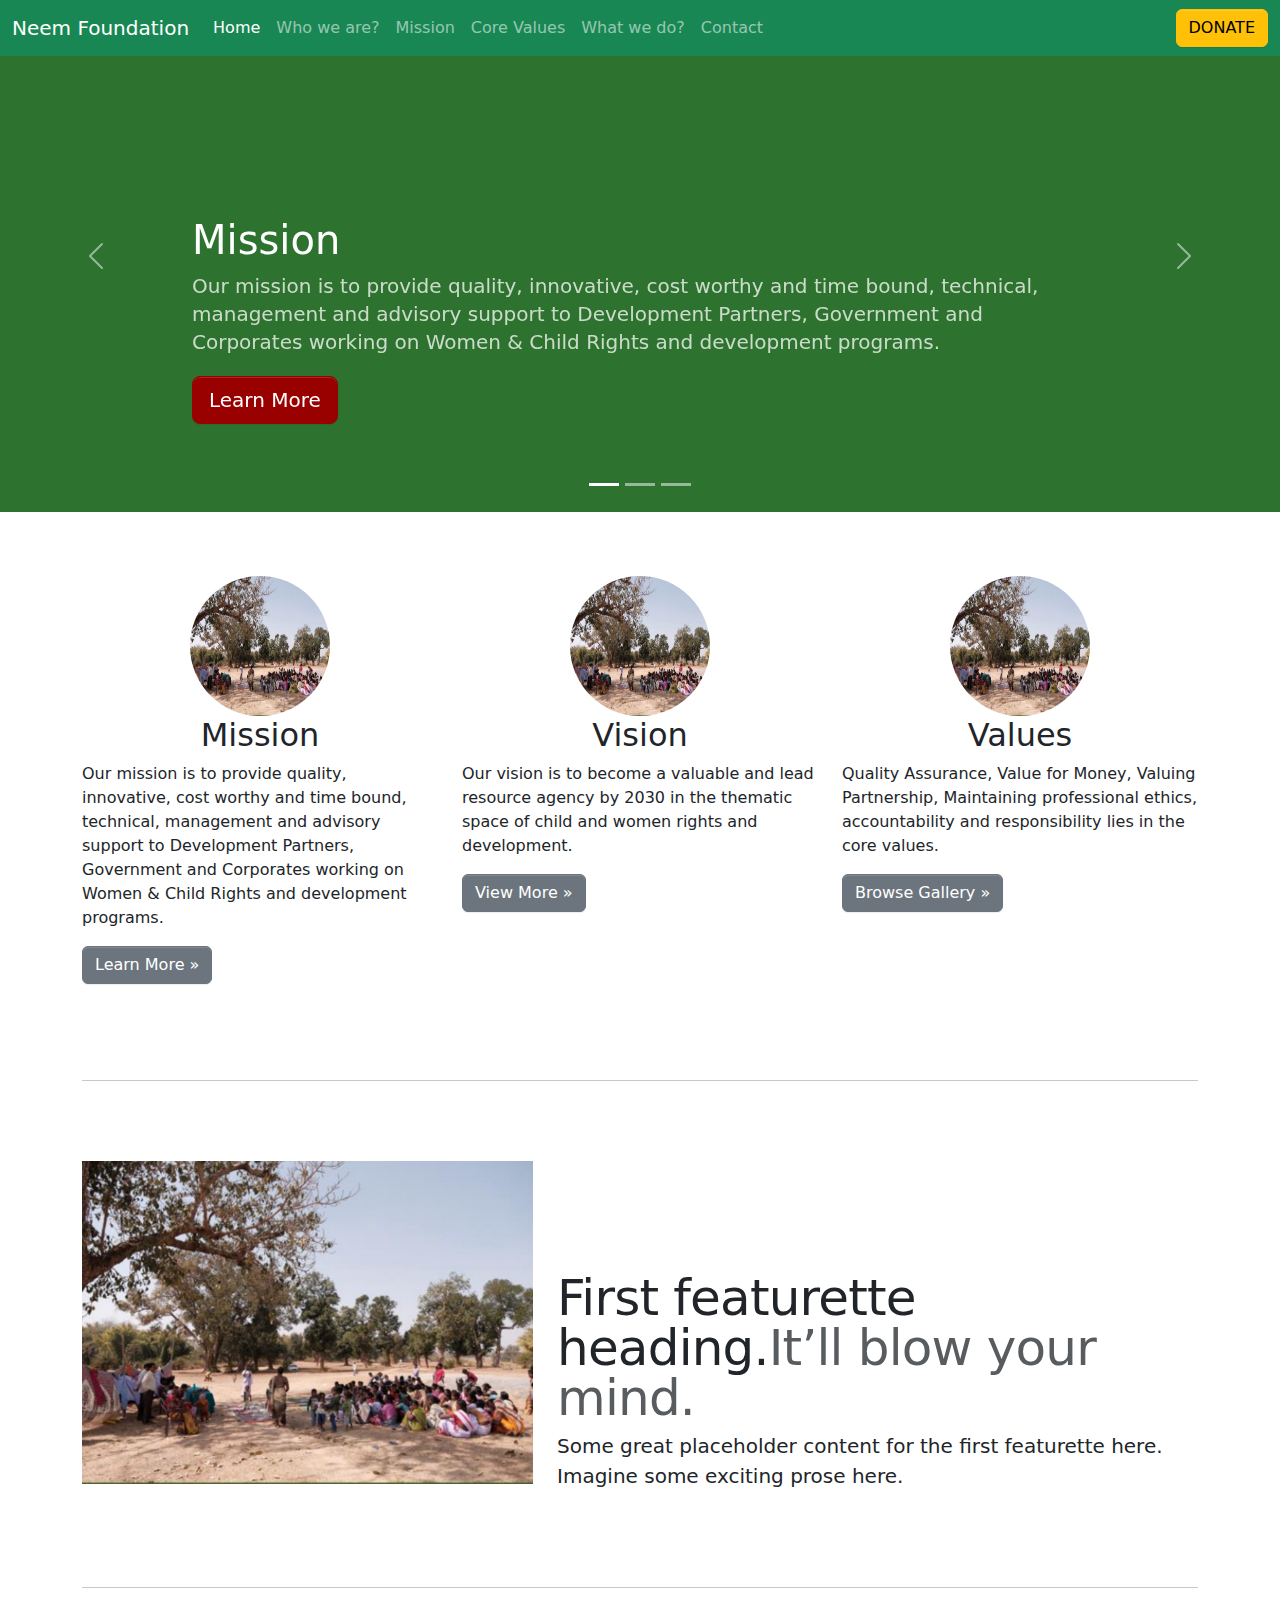
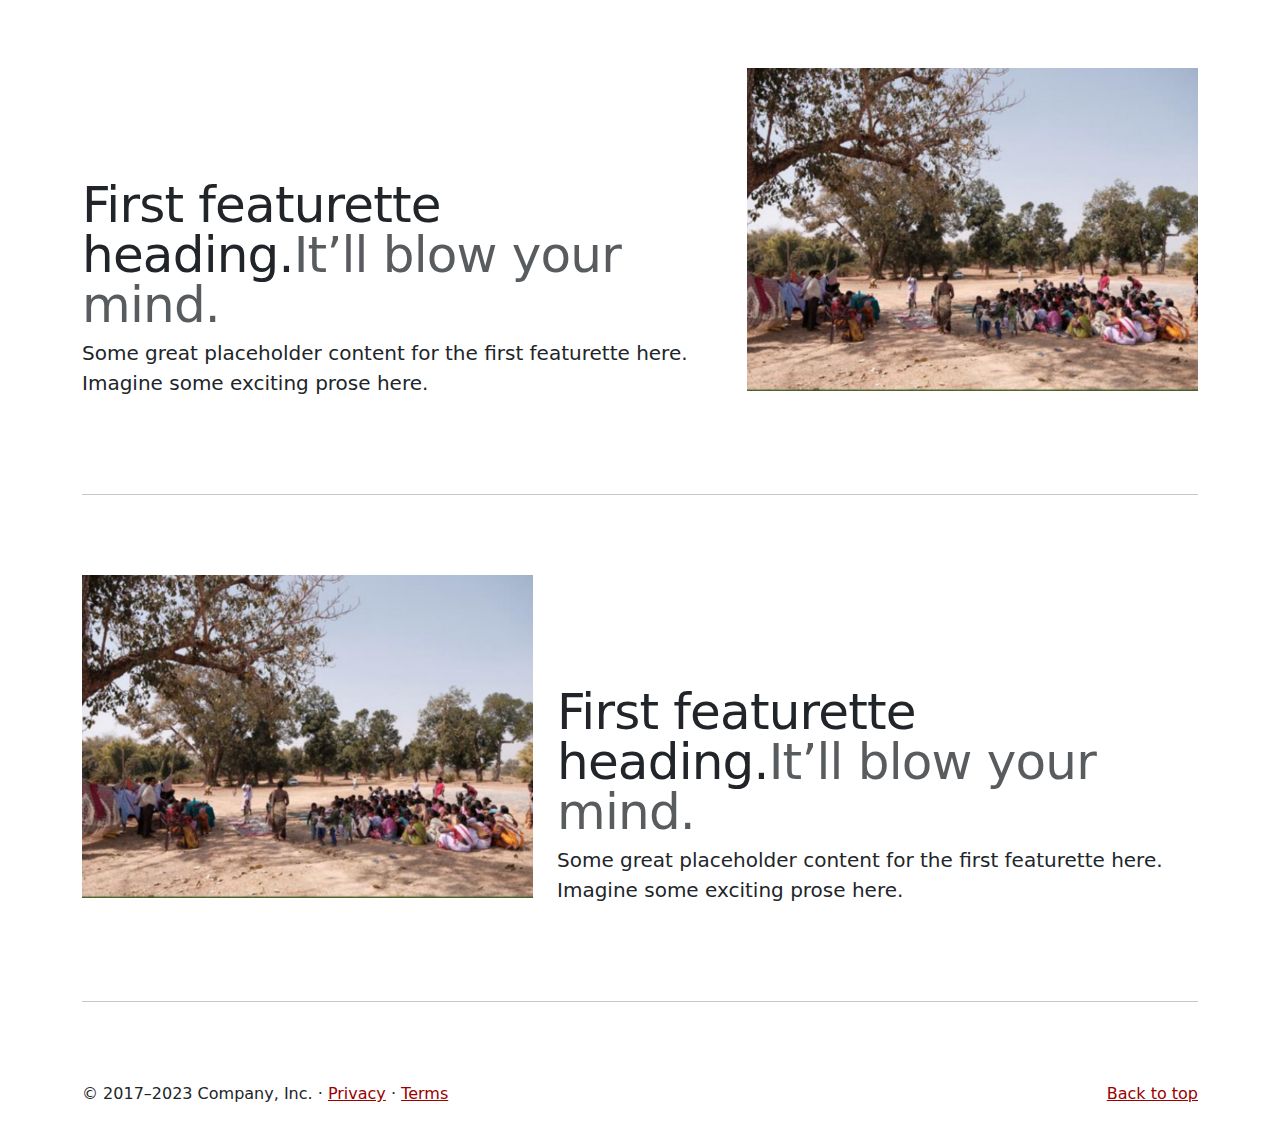
==== index.html @ b7fbdcbf "Updated UI" ====
<!doctype html>
<html lang="en">
<head>
  <meta charset="utf-8">
  <title>Neem Foundation</title>
  <base href="/">
  <meta name="viewport" content="width=device-width, initial-scale=1">
  <link rel="icon" type="image/x-icon" href="/assets/NeemIcon.png">
<link rel="stylesheet" href="styles.7b1cce0cac4043d6b289.css"></head>
<body>
  <app-root></app-root>
<script src="runtime.7b63b9fd40098a2e8207.js" defer></script><script src="polyfills.8417a73e359081891848.js" defer></script><script src="scripts.c45d595f319c70713862.js" defer></script><script src="main.e9225282a8a0b659c5a8.js" defer></script></body>
</html>
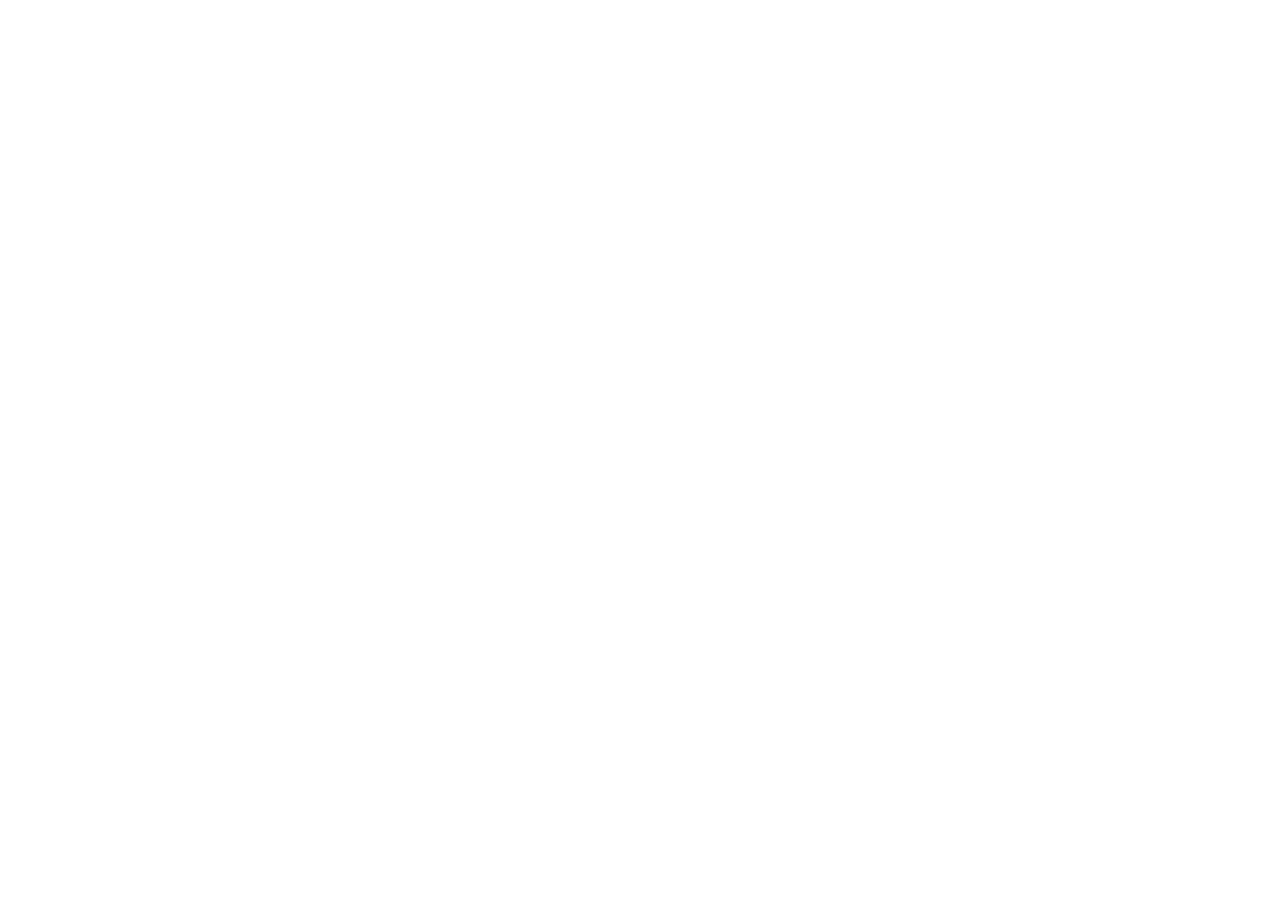
==== commit 6c180a8d: "Updated UI" ====
--- a/index.html
+++ b/index.html
@@ -3,7 +3,7 @@
 <head>
   <meta charset="utf-8">
   <title>Neem Foundation</title>
-  <base href="/">
+  <base href="/WEBSITE/">
   <meta name="viewport" content="width=device-width, initial-scale=1">
   <link rel="icon" type="image/x-icon" href="/assets/NeemIcon.png">
 <link rel="stylesheet" href="styles.7b1cce0cac4043d6b289.css"></head>
